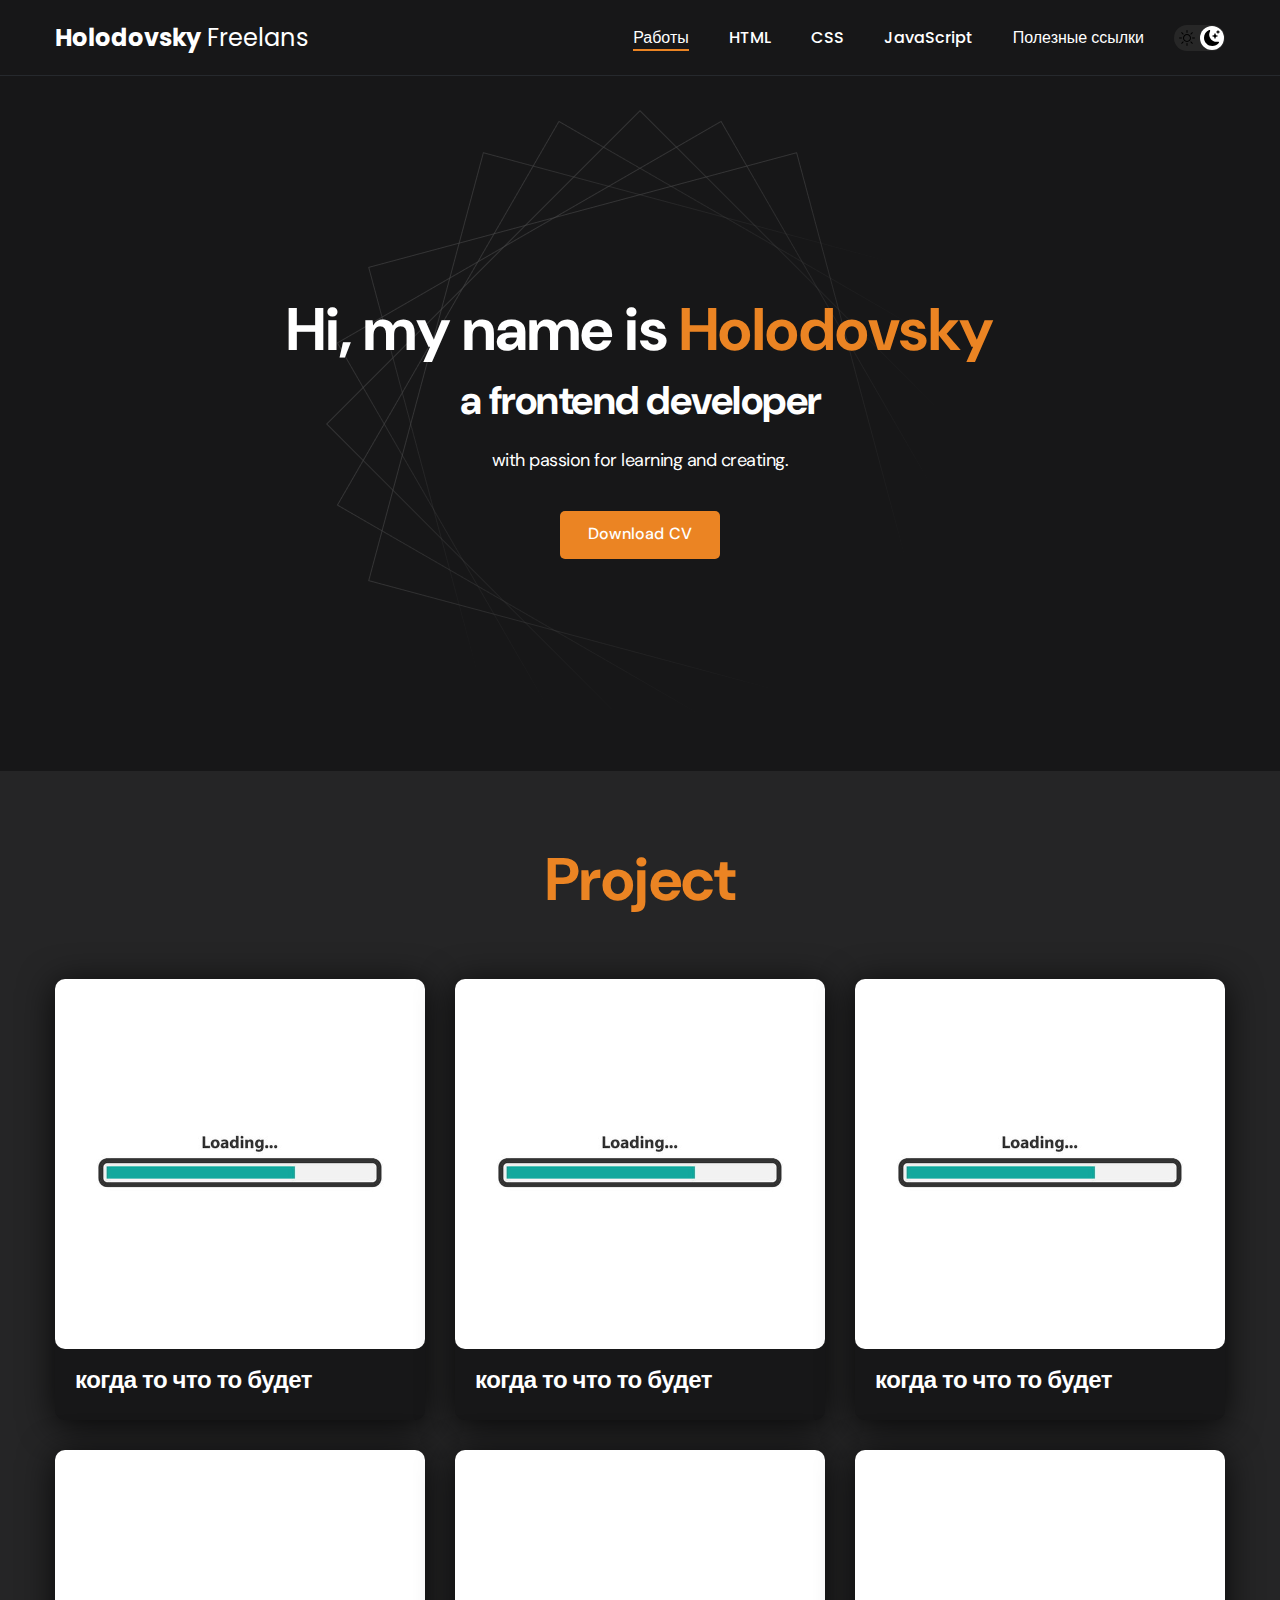
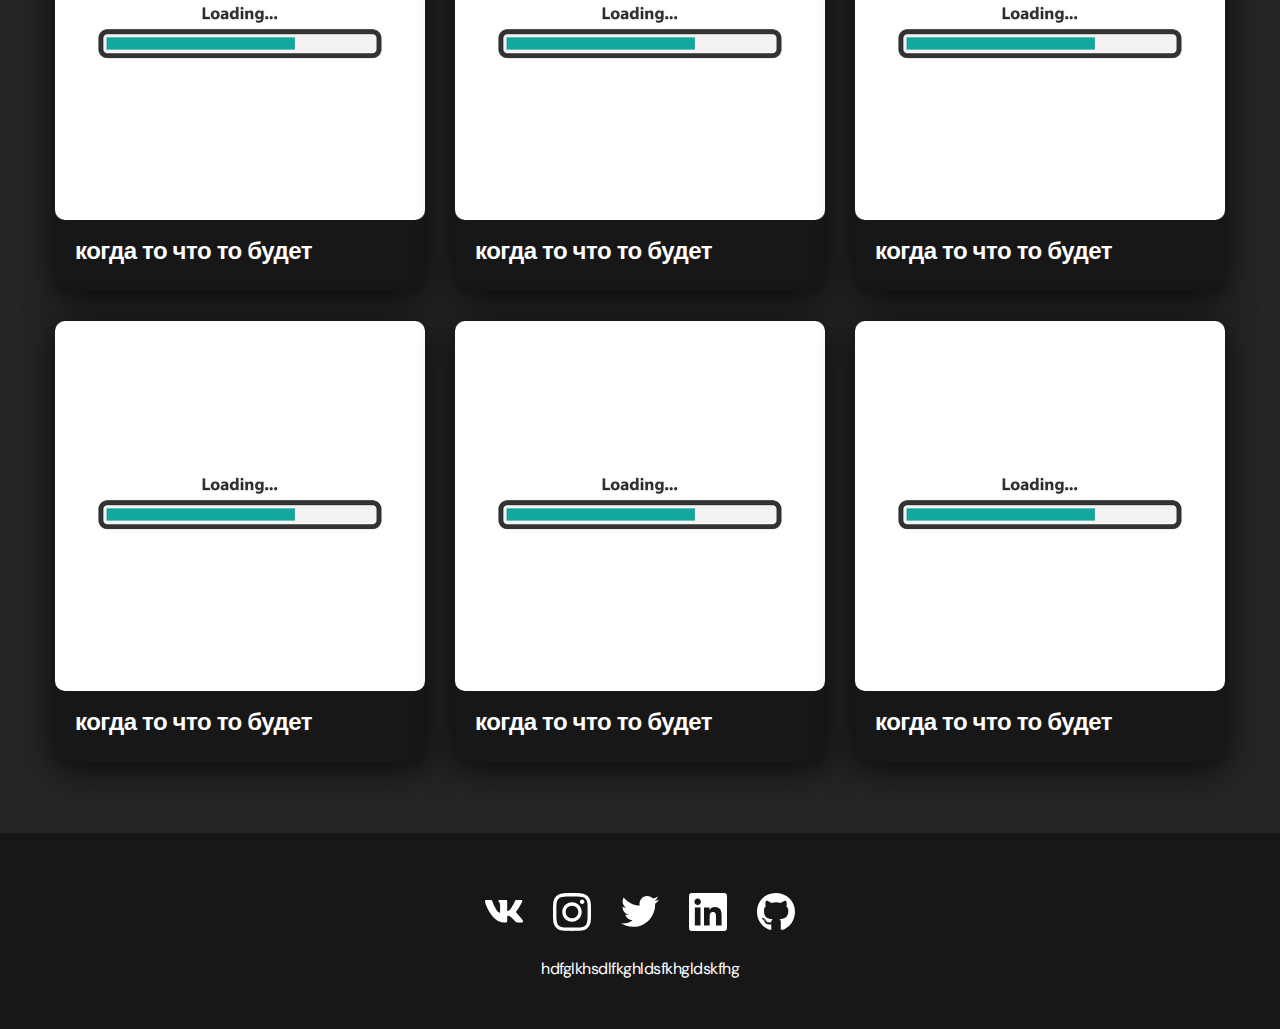
==== index.html @ dcfe38d7 "initial" ====
<!DOCTYPE html>
<html lang="en">

<head>
    <meta charset="UTF-8">
    <meta http-equiv="X-UA-Compatible" content="IE=edge">
    <meta name="viewport" content="width=device-width, initial-scale=1.0">
    <title>Мой путь</title>
    <link rel="stylesheet" href="./css/main.css">
</head>

<body class="dark">
    <nav class="nav">
        <div class="container">
            <div class="nav-row">
                <a href="./index.html" class="logo"><strong>Holodovsky</strong> Freelans</a>

                <button class="dark-mode-btn dark-mode-btn--active">
                    <img src="./image/icons/sun.svg" alt="light mode" class="dark-mode-btn__icon">
                    <img src="./image/icons/moon.svg" alt="dark-mode" class="dark-mode-btn__icon">
                </button>

                <ul class="nav-list">
                    <li class="nav-list__item">
                        <a href="#" class="nav-list__link nav-list__link--active">Работы</a>
                    </li>
                    <li class="nav-list__item">
                        <a href="./pages/html.html" class="nav-list__link ">HTML</a>
                    </li>
                    <li class="nav-list__item">
                        <a href="./pages/css.html" class="nav-list__link ">CSS</a>
                    </li>
                    <li class="nav-list__item">
                        <a href="./pages/javascript.html" class="nav-list__link ">JavaScript</a>
                    </li>
                    <li class="nav-list__item">
                        <a href="./pages/Usefullinks.html" class="nav-list__link ">Полезные ссылки</a>
                    </li>
                </ul>
            </div>
        </div>
    </nav>
    <header class="header">
        <div class="header__wrapper">
            <h1 class="header__title">
                <strong>Hi, my name is <em>Holodovsky</em></strong><br>
                a frontend developer
            </h1>
            <div class="header__text">
                <p>with passion for learning and creating.</p>
            </div>
            <a href="#!" class="btn">Download CV</a>
        </div>
    </header>
    <main class="section">
        <div class="container">
            <h2 class="title-1">Project</h2>
            <ul class="projects">
                <li class="project">
                    <a href="./project-page.html">
                        <img src="./image/project/project.png" alt="Project image" class="project__img" width="370px"
                            height="278px">
                        <h3 class="project__name">когда то что то будет</h3>
                    </a>
                </li>
                <li class="project">
                    <a href="./project-page.html">
                        <img src="./image/project/project.png" alt="Project image" class="project__img" width="370px"
                            height="278px">
                        <h3 class="project__name">когда то что то будет</h3>
                    </a>
                </li>
                <li class="project">
                    <a href="./project-page.html">
                        <img src="./image/project/project.png" alt="Project image" class="project__img" width="370px"
                            height="278px">
                        <h3 class="project__name">когда то что то будет</h3>
                    </a>
                </li>
                <li class="project">
                    <a href="./project-page.html">
                        <img src="./image/project/project.png" alt="Project image" class="project__img" width="370px"
                            height="278px">
                        <h3 class="project__name">когда то что то будет</h3>
                    </a>
                </li>
                <li class="project">
                    <a href="./project-page.html">
                        <img src="./image/project/project.png" alt="Project image" class="project__img" width="370px"
                            height="278px">
                        <h3 class="project__name">когда то что то будет</h3>
                    </a>
                </li>
                <li class="project">
                    <a href="./project-page.html">
                        <img src="./image/project/project.png" alt="Project image" class="project__img" width="370px"
                            height="278px">
                        <h3 class="project__name">когда то что то будет</h3>
                    </a>
                </li>
                <li class="project">
                    <a href="./project-page.html">
                        <img src="./image/project/project.png" alt="Project image" class="project__img" width="370px"
                            height="278px">
                        <h3 class="project__name">когда то что то будет</h3>
                    </a>
                </li>
                <li class="project">
                    <a href="./project-page.html">
                        <img src="./image/project/project.png" alt="Project image" class="project__img" width="370px"
                            height="278px">
                        <h3 class="project__name">когда то что то будет</h3>
                    </a>
                </li>
                <li class="project">
                    <a href="./project-page.html">
                        <img src="./image/project/project.png" alt="Project image" class="project__img" width="370px"
                            height="278px">
                        <h3 class="project__name">когда то что то будет</h3>
                    </a>
                </li>
            </ul>
        </div>
    </main>
    <footer class="footer">
        <div class="container">
            <div class="footer__wrapper">
                <ul class="social">
                    <li class="social__item">
                        <a href="#!"><img src="./image/icons/vk.svg" alt="link"></a>
                    </li>
                    <li class="social__item">
                        <a href="#!"><img src="./image/icons/instagram.svg" alt="link"></a>
                    </li>
                    <li class="social__item">
                        <a href="#!"><img src="./image/icons/twitter.svg" alt="link"></a>
                    </li>
                    <li class="social__item">
                        <a href="#!"><img src="./image/icons/linkedIn.svg" alt="link"></a>
                    </li>
                    <li class="social__item">
                        <a href="#!"><img src="./image/icons/gitHub.svg" alt="link"></a>
                    </li>
                </ul>
                <div class="copyrite">
                    <p>hdfglkhsdlfkghldsfkhgldskfhg</p>
                </div>
            </div>
        </div>
    </footer>

    <script src="./js/main.js"></script>
</body>

</html>
---- css/main.css ----
@import "./reset.css";
@import url('https://fonts.googleapis.com/css2?family=DM+Sans:wght@400;500;700&family=Poppins:wght@400;500;700&display=swap');


/* !font-family: 'DM Sans', sans-serif;
!font-family: 'Poppins', sans-serif; */

/* * {
   *border: 1px solid red;
*} */

:root{
    /* --blackpure: #000; */
    --black: #171718;
    --black-border: #26292D;
    --white: #fff;
    --orange: #eb8423;

    --text-color: var(--black);

    --dark-bg: var(--black);
    --dark-border: var(--black-border);
    --header-text: var(--white);
    --accent: var(--orange);

    /* !!!!!!!!!!!!!!!!!Light mode  */
    --page-bg: var(--white);
    --text-color: var(--black);
    --title-1: var(--accent);

    --project-card-bg: var(--white);
    --project-card-text: var(--black);
    --box-shadow: 0px 5px 35px rgba(0, 0, 0, 0.25);
}

.dark {
    /* !!!!!!!!!!!!!!!!!!!!Dark mode */
    --page-bg: #252526;
    --text-color: var(--white);

    --title-1: var(--white);

    --project-card-bg: var(--black);
    --project-card-text: var(--white);
    --box-shadow: 0px 5px 35px rgba(0, 0, 0, 0.8);
}

html, body{
    display: flex;
    flex-direction: column;
    min-height: 100vh;

    font-family: 'DM Sans', sans-serif;
    letter-spacing: -0.5px;

    background-color: var(--page-bg);
    color: var(--text-color);
}

.container{
    margin: 0 auto;
    padding: 0 15px;
    max-width: 1200px;
}

/* !!!!!!!!!!!!!!!!!!!!!!!!!!!!!НАВИГИЦИЯ */

.nav{
    padding: 20px 0;
    border-bottom: 1px solid var(--dark-border);
    background-color: var(--dark-bg);
    color: var(--header-text);
    letter-spacing: normal;
}

.nav-row{
    display: flex;
    justify-content: flex-end;
    align-items: center;
    column-gap: 30px;
    row-gap: 20px;
    flex-wrap: wrap;
}

.logo{
    margin-right: auto;
    color: var(--header-text);
    font-size: 24px;
    font-family: 'Poppins', sans-serif;
}


.logo strong{
    font-weight: 700;
}

.nav-list{
    display: flex;
    flex-wrap: wrap;
    row-gap: 10px;
    align-items: center;
    column-gap: 40px;
    font-size: 16px;
    font-weight: 500;
    font-family: 'Poppins', sans-serif;

}


.nav-list__link{
    color: var(--header-text);
    transition: opacity 0.2s ease-in;
}

.nav-list__link:hover{
    opacity: 0.5;
}

.nav-list__link--active{
    position: relative;
}


.nav-list__link--active:before{
    content: "";

    position: absolute;
    left: 0;
    top: 100%;

    display: block;
    height: 2px;
    width: 100%;
    background-color: var(--accent);
}

/* !!!!!!!!!!!!!!!!!!!!КНОПКА ПЕРЕКЛЮЧЕНИЯ ТЕМЫ */

.dark-mode-btn {
    order: 9;
    position: relative;
    display: flex;
    justify-content: space-between;
    width: 51px;
    height: 26px;
    padding: 5px;

    background-color: #272727;
    border-radius: 50px;
}

.dark-mode-btn::before{
    position: absolute;
    top: 1px;
    left: 1px;
    content: "";
    display: block;
    width: 24px;
    height: 24px;
    border-radius: 50%;
    background-color: var(--white);
    transition: left 0.2s ease-in;
}

.dark-mode-btn--active::before{
    left: 26px;
}

.dark-mode-btn__icon {
    position: relative;
    z-index: 9;
}

/* !!!!!!!!!!!!!!!!!!!!!!!!!!!!!!!!ШАПКА */

.header{
    padding: 40px 0;
    min-height: 695px;  
    display: flex;
    justify-content: center;
    align-items: center;
    background-color: var(--dark-bg);
    background-image: url('./../image/header-bg.png');
    background-repeat: no-repeat;
    background-size: auto;
    background-position: center center;
    color: var(--header-text);
    text-align: center;
}


.header__wrapper{
    padding: 0 15px;
    max-width: 790px;
}


.header__title{
    margin-bottom: 20px;
    font-size: 40px;
    font-weight: 700;
    line-height: 1.4;
}
.header__title strong{
    font-size: 60px;
    font-weight: 700;
}
.header__title em{
    font-style: normal;
    color: var(--accent);
}


.header__text{
    margin-bottom: 40px;
    font-size: 18px;
    line-height: 1.333;
}
.header__text p+p{
    margin-top: 0.5em;
}

/* !!!!!!!!!!!!!!!!!!!!!!!!!!!!!!!КНОПКА */
.btn{
    display: inline-block;
    height: 48px;
    padding: 12px 28px;
    border-radius: 5px;
    background-color: var(--accent);
    
    color: var(--white);
    letter-spacing: 0.15px;
    font-size: 16px;
    font-weight: 500;
    
    transition: opacity 0.2s ease-in;
}
.btn:hover {
    opacity: 0.8;
}

.btn:active {
    position: relative;
    top: 1px;
}


/* Btn outline */

/* .btn-outline {
    display: flex;
    column-gap: 10px;
    align-items: center;

    height: 48px;
    padding: 12px 20px;

    border-radius: 5px;
    border: 1px solid var(--blackpure);
    background-color: var(--white);
    color: var(--blackpure);

    transition: opacity 0.2s ease-in;
}

.btn-outline:hover {
    opacity: 0.8;
}

.btn-outline:active {
    position: relative;
    top: 1px;
} */




/* !!!!!!!!!!!!!!!!!!!!!!!!!!!!!!!!РАБОТЫ */

.section {
    padding: 70px 0;
}

.title-1 {
    margin-bottom: 60px;
    font-size: 60px;
    font-weight: 700;
    line-height: 1.3;
    color: var(--accent);
    text-align: center;
}

.projects {
    display: flex;
    flex-wrap: wrap;
    column-gap: 30px;
    row-gap: 30px;
    justify-content: center;
}

.project {
    max-width: 370px;
    background-color: var(--project-card-bg);
    box-shadow: var(--box-shadow);
    border-radius: 10px;
}


.project__img {
    border-radius: 10px;
}

.project__name {
    padding: 15px 20px 25px;
    font-size: 24px;
    font-weight: 700;
    line-height: 1.3;
    color: var(--project-card-text);
}

/* !!!!!!!!!!!!!!!!!!!!!!!!!!!!!!!!!!!!ПОДВАЛ */

.footer {
    margin-top: auto;
    padding: 60px 0 50px;
    background-color: var(--dark-bg);
    color: var(--header-text);
}

.footer__wrapper{
    display: flex;
    flex-direction: column;
    align-items: center;
    row-gap: 27px;

}

.social {
    display: flex;
    column-gap: 30px;
    align-items: center;
}

.copyrite {
font-size: 16px;
}

.copyrite p+p{
    margin-top: 0.5em;
}

/* !!!!!!!!!!!!!!!!!!!!!!!!!!!!!!!!!!!!!!!!!!!!!АДАПТИВ */

@media (max-width: 620px) {
    .header{
        min-height: unset;
    }
    .header__title{
        font-size: 30px;
    }

    .header__title strong{
        font-size: 40px;
    }

    .nav-row{
        justify-content: space-between;
    }

    .dark-mode-btn{
        order: 0;
    }

    .section{
        padding: 40px 0;
    }
    .title-1{
        margin-bottom: 30px;
        font-size: 40px;
    }

    .project__title{
        font-size: 22px;
    }

    .footer{
        padding: 40px 0px 30px;
    }

    .footer__wrapper{
        row-gap: 20px;
    }

    .social{
        column-gap: 20px;
    }
    
    .social__item{
        width: 28px;
    }
}
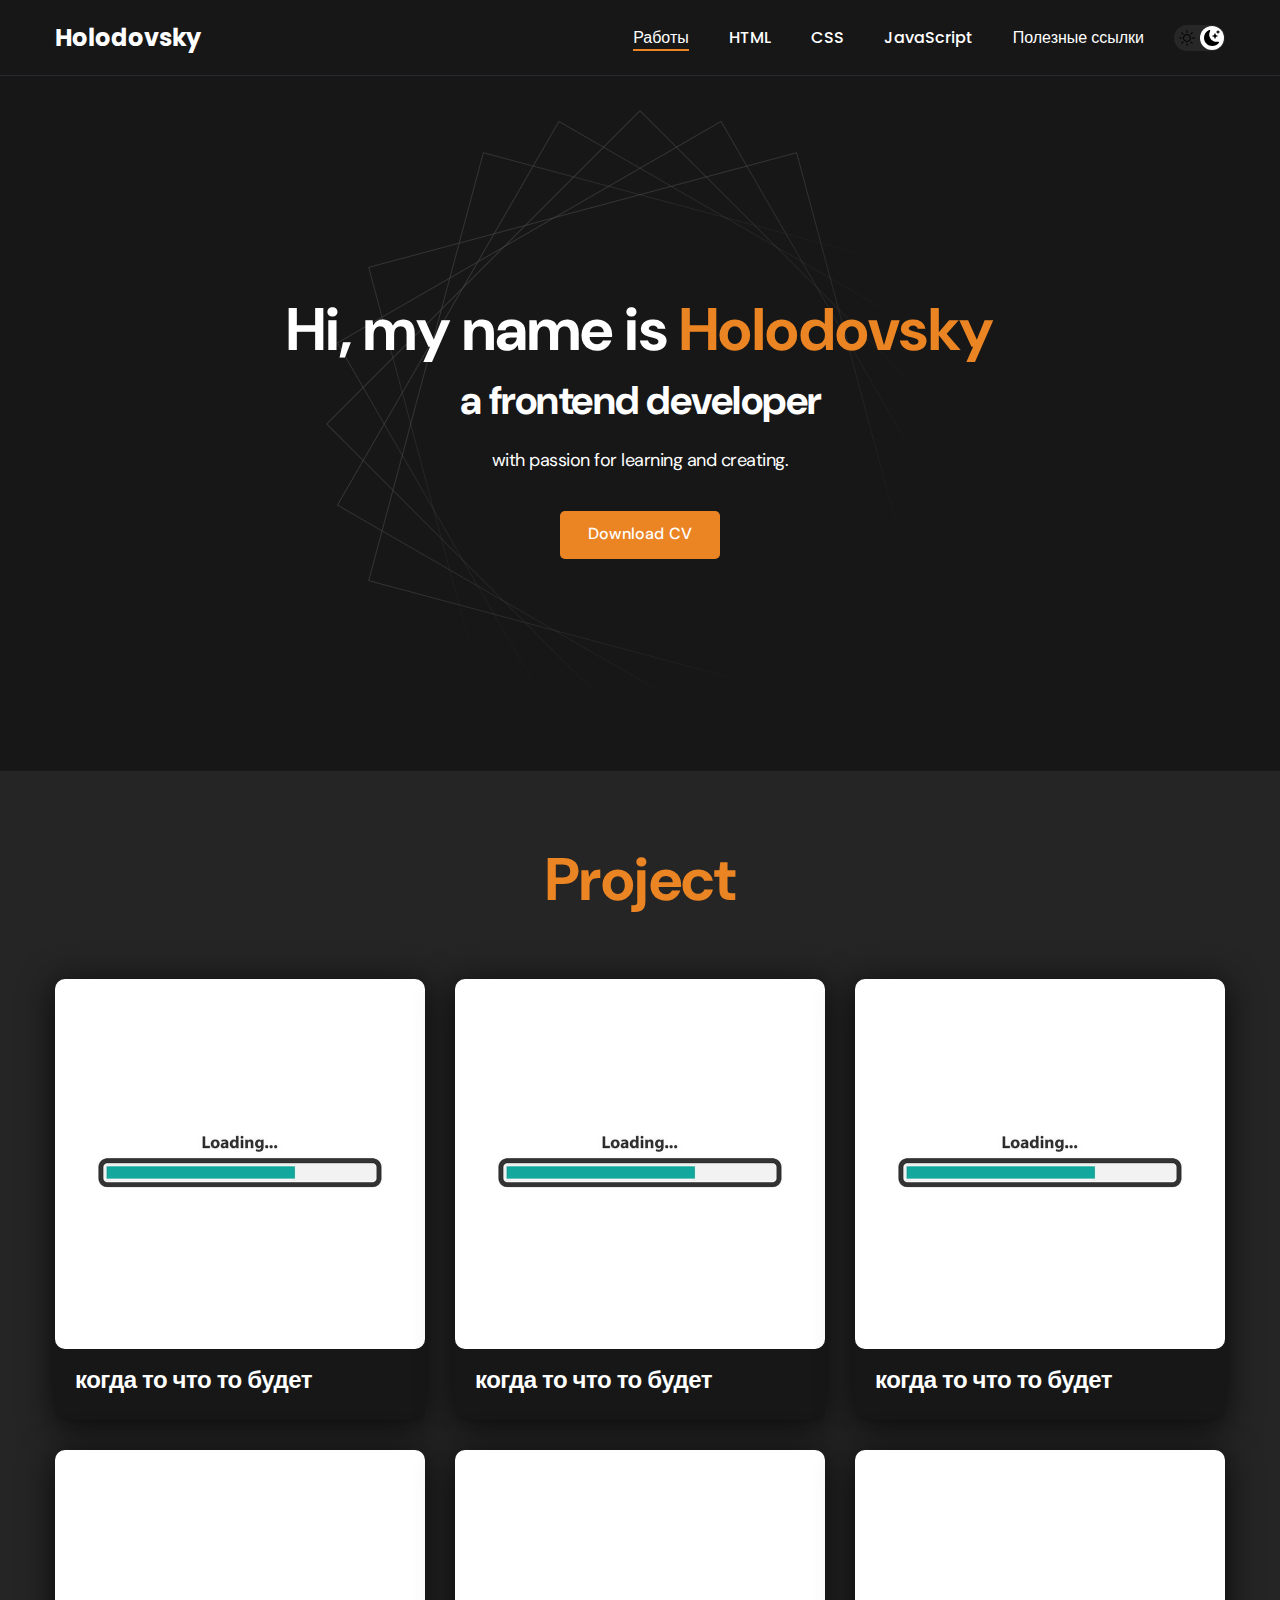
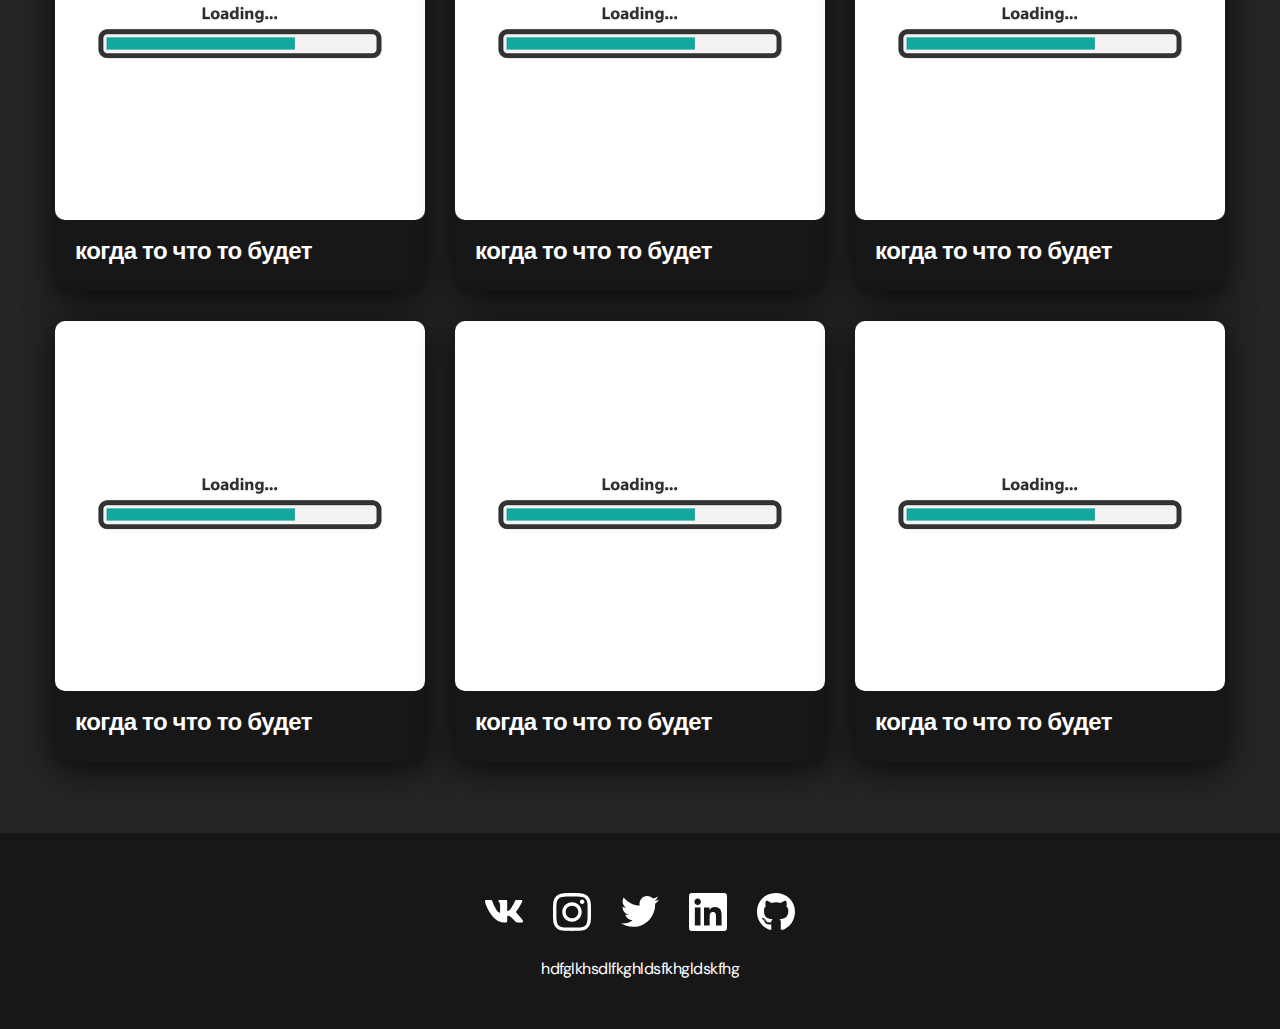
==== commit 591423b6: "сообщение" ====
--- a/index.html
+++ b/index.html
@@ -13,7 +13,7 @@
     <nav class="nav">
         <div class="container">
             <div class="nav-row">
-                <a href="./index.html" class="logo"><strong>Holodovsky</strong> Freelans</a>
+                <a href="./index.html" class="logo"><strong>Holodovsky</strong></a>
 
                 <button class="dark-mode-btn dark-mode-btn--active">
                     <img src="./image/icons/sun.svg" alt="light mode" class="dark-mode-btn__icon">
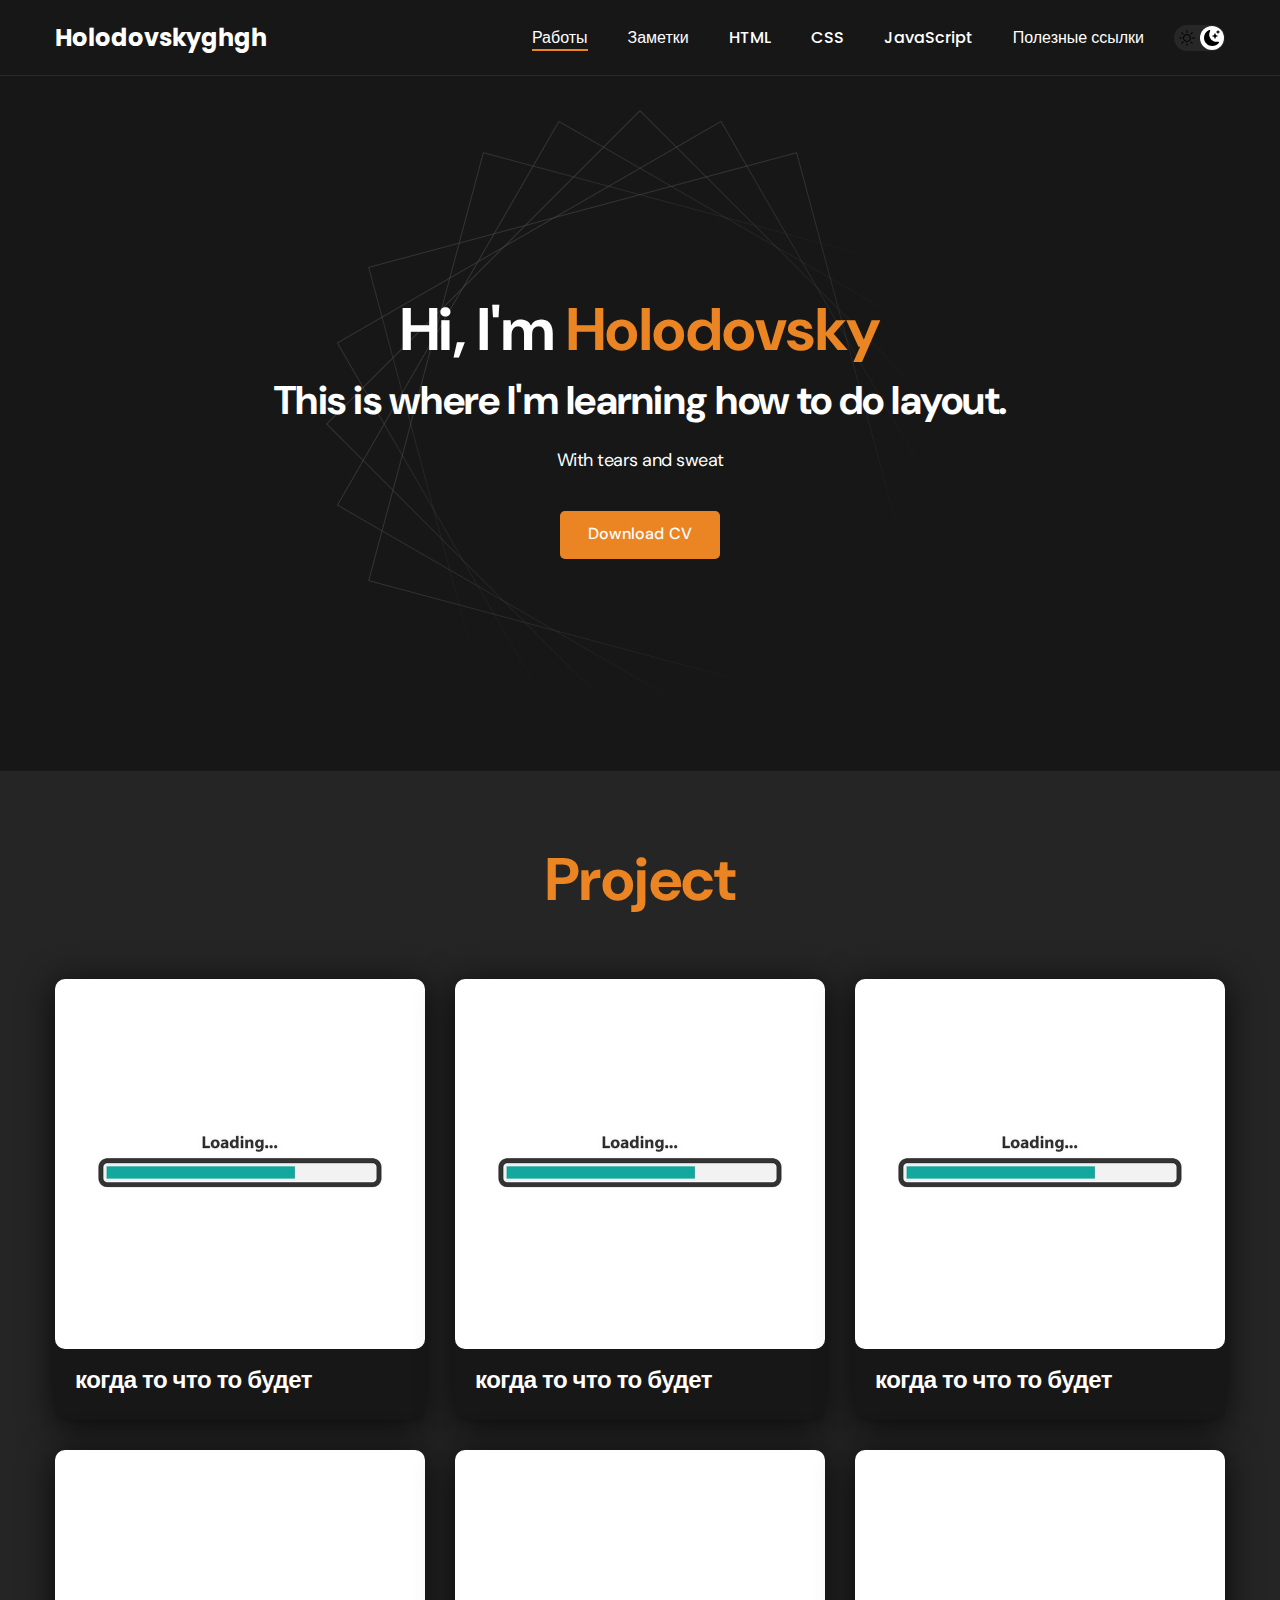
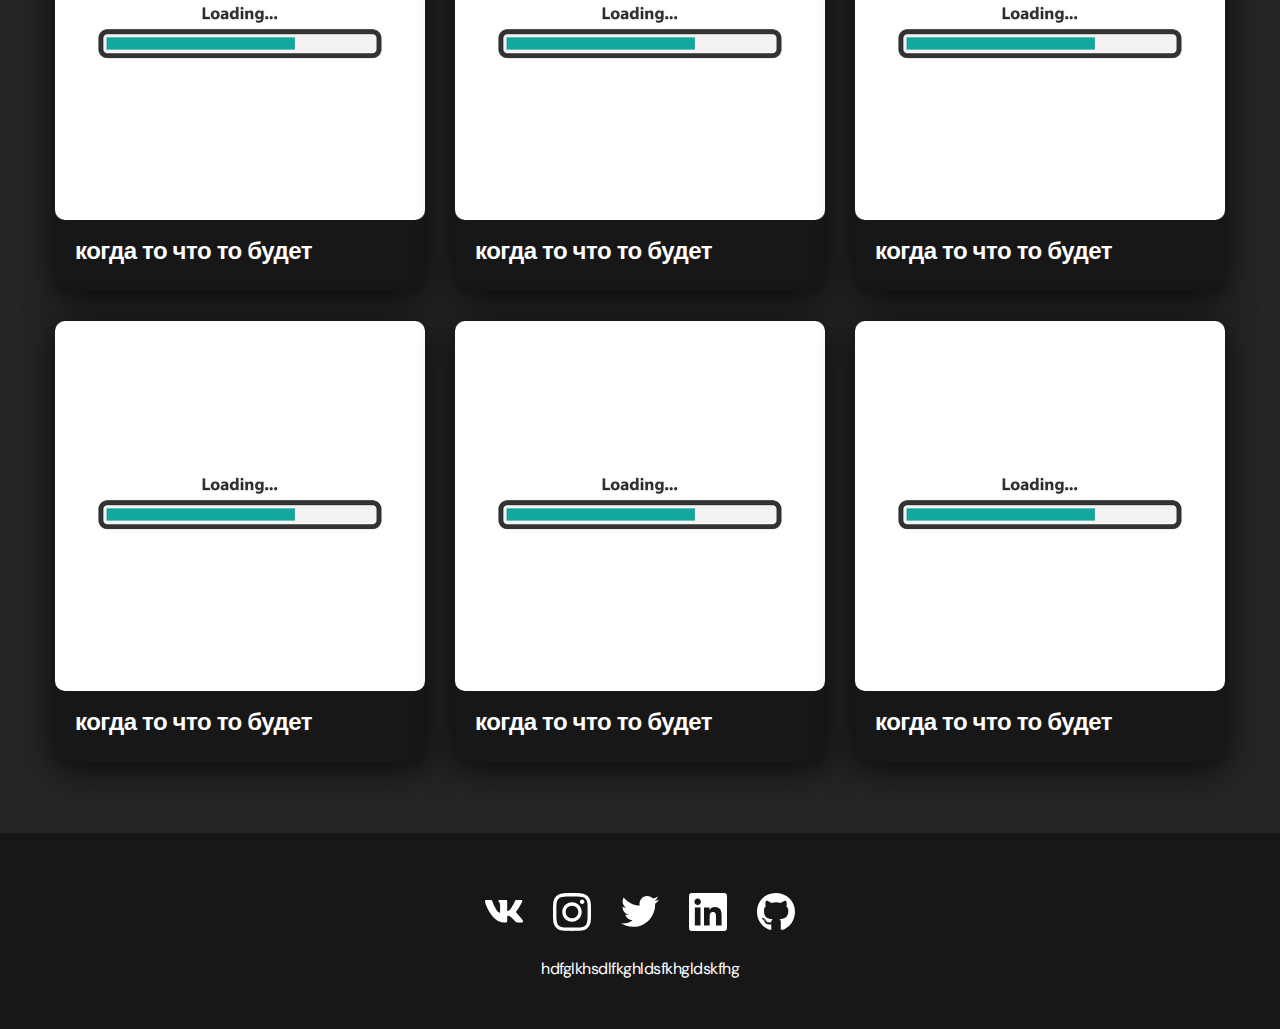
==== commit 8ef79a12: "поправил2" ====
--- a/index.html
+++ b/index.html
@@ -13,7 +13,7 @@
     <nav class="nav">
         <div class="container">
             <div class="nav-row">
-                <a href="./index.html" class="logo"><strong>Holodovsky</strong></a>
+                <a href="./index.html" class="logo"><strong>Holodovskyghgh</strong></a>
 
                 <button class="dark-mode-btn dark-mode-btn--active">
                     <img src="./image/icons/sun.svg" alt="light mode" class="dark-mode-btn__icon">
@@ -23,6 +23,9 @@
                 <ul class="nav-list">
                     <li class="nav-list__item">
                         <a href="#" class="nav-list__link nav-list__link--active">Работы</a>
+                    </li>
+                    <li class="nav-list__item">
+                        <a href="./pages/notes.html" class="nav-list__link ">Заметки</a>
                     </li>
                     <li class="nav-list__item">
                         <a href="./pages/html.html" class="nav-list__link ">HTML</a>
@@ -43,11 +46,12 @@
     <header class="header">
         <div class="header__wrapper">
             <h1 class="header__title">
-                <strong>Hi, my name is <em>Holodovsky</em></strong><br>
-                a frontend developer
+                <strong>Hi, I'm
+                    <em>Holodovsky</em></strong><br>
+                    This is where I'm learning how to do layout.
             </h1>
             <div class="header__text">
-                <p>with passion for learning and creating.</p>
+                <p>With tears and sweat</p>
             </div>
             <a href="#!" class="btn">Download CV</a>
         </div>
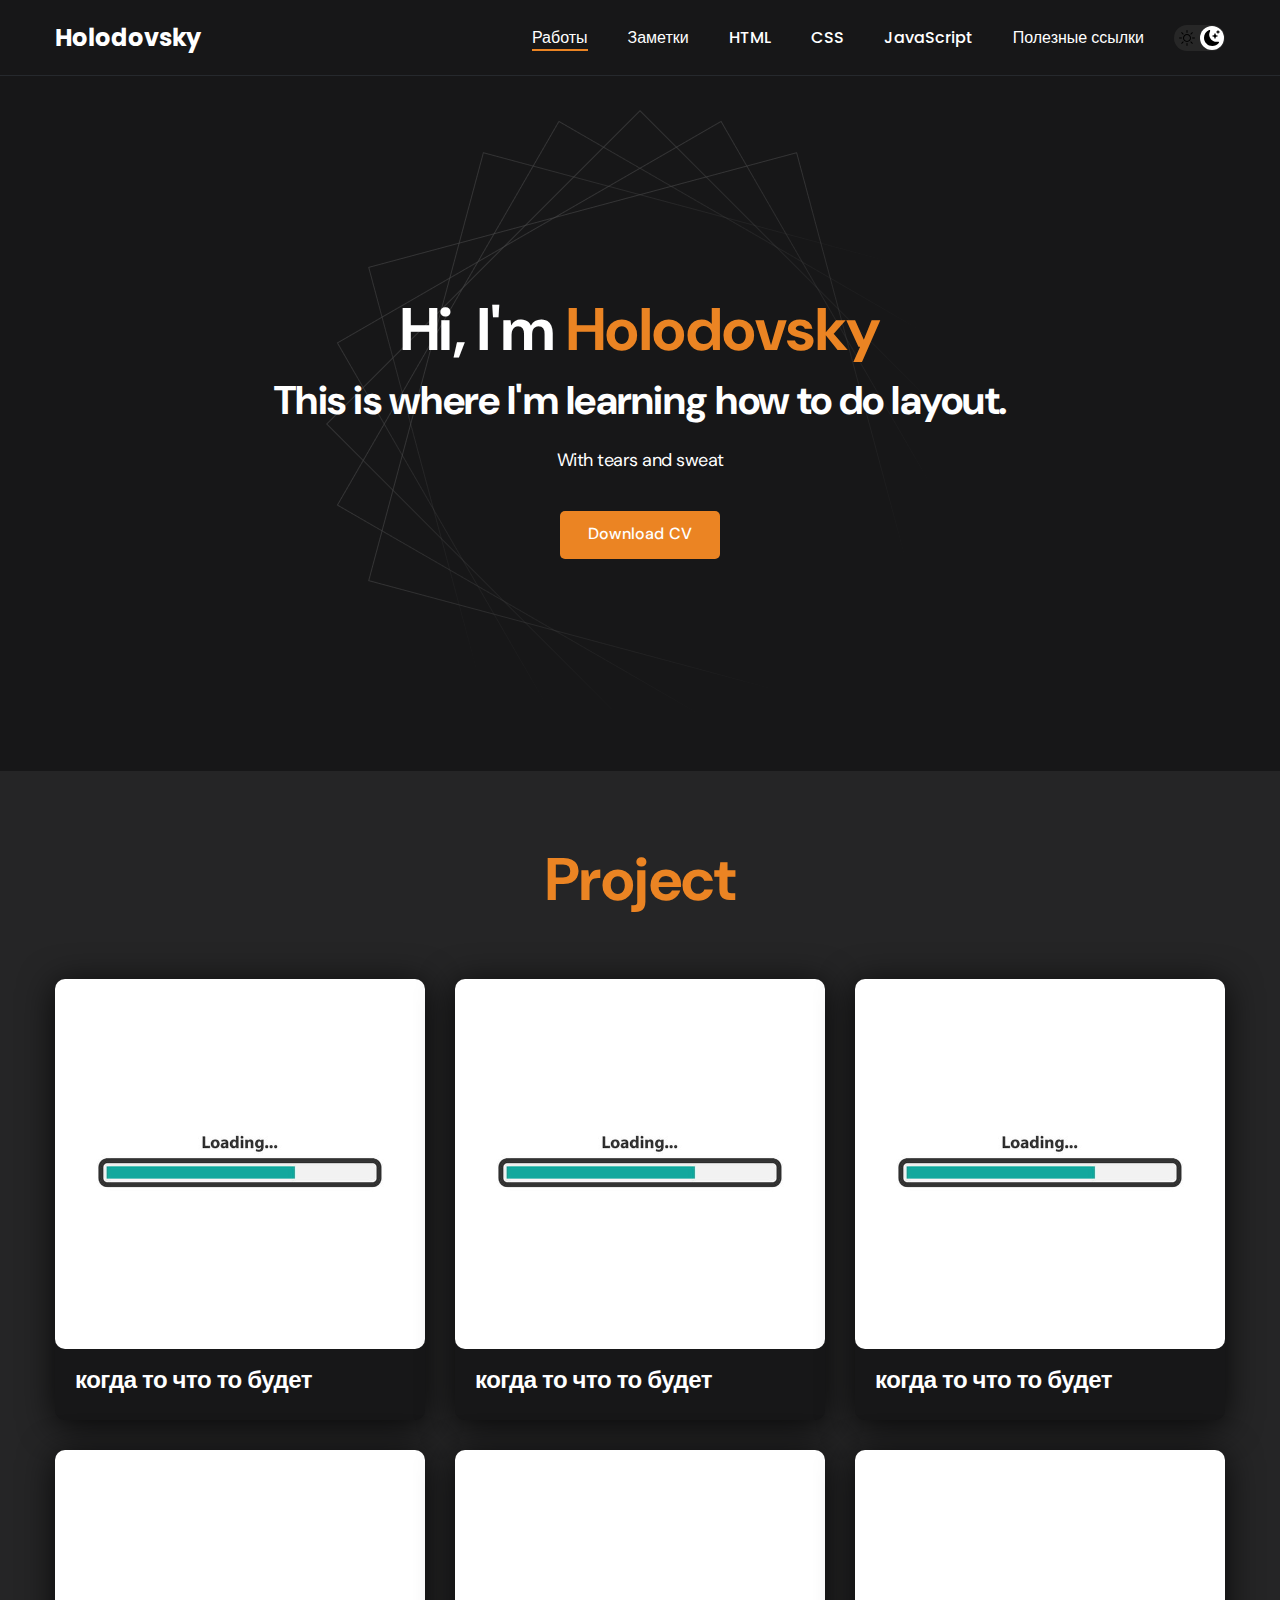
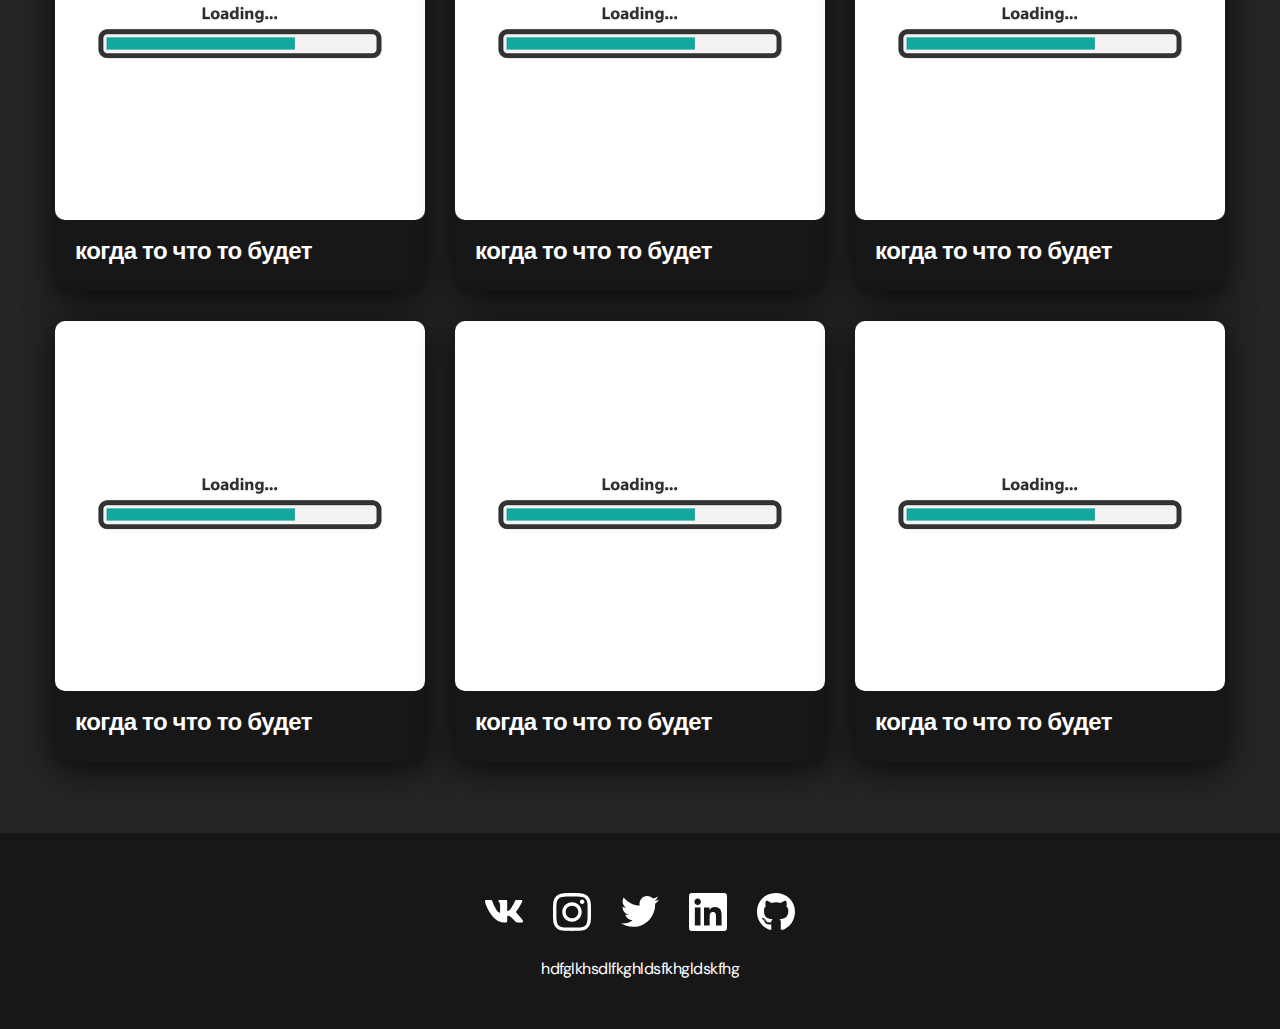
==== commit 0e43ddd4: "вернул" ====
--- a/index.html
+++ b/index.html
@@ -13,7 +13,7 @@
     <nav class="nav">
         <div class="container">
             <div class="nav-row">
-                <a href="./index.html" class="logo"><strong>Holodovskyghgh</strong></a>
+                <a href="./index.html" class="logo"><strong>Holodovsky</strong></a>
 
                 <button class="dark-mode-btn dark-mode-btn--active">
                     <img src="./image/icons/sun.svg" alt="light mode" class="dark-mode-btn__icon">
